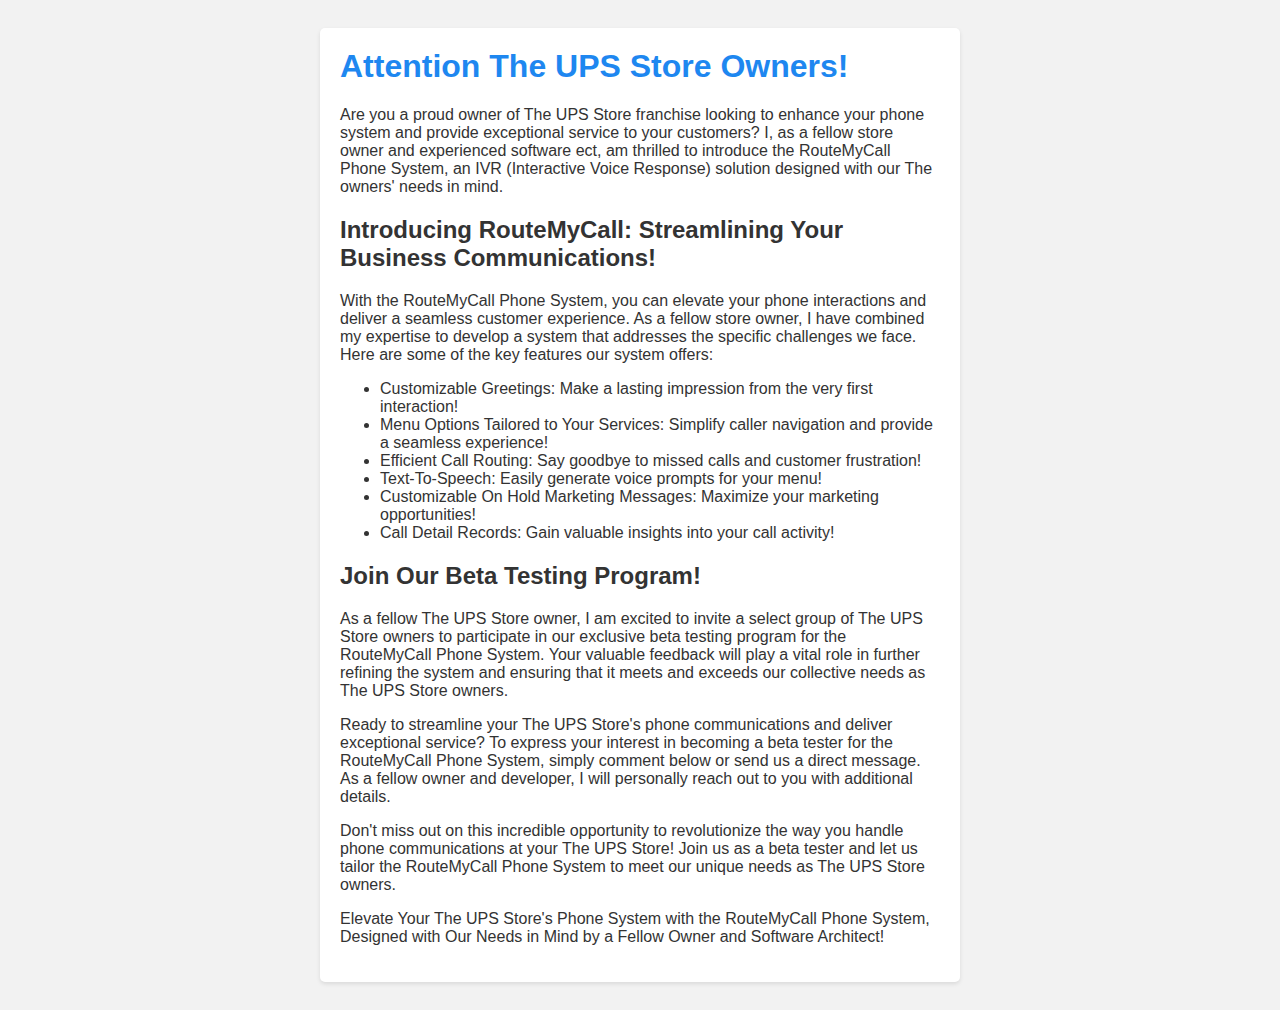
==== tupss.html @ fe7bdd00 "Update tupss.html" ====
<!DOCTYPE html>
<html lang="en">
<head>
  <meta charset="UTF-8">
  <meta name="viewport" content="width=device-width, initial-scale=1.0">
  <title>RouteMyCall - Beta Testing Program</title>
  <style>
    /* Add your custom CSS styling here */
    /* For example: */
    body {
      font-family: Arial, sans-serif;
      background-color: #f2f2f2;
      color: #333333;
      padding: 20px;
    }
    .container {
      max-width: 600px;
      margin: 0 auto;
      background-color: #ffffff;
      padding: 20px;
      border-radius: 5px;
      box-shadow: 0 2px 4px rgba(0, 0, 0, 0.1);
    }
    h1 {
      color: #1e87f0;
      margin-top: 0;
    }
    /* Add more custom styling as needed */
  </style>
</head>
<body>
  <div class="container">
    <h1>Attention The UPS Store Owners!</h1>
    <p>Are you a proud owner of The UPS Store franchise looking to enhance your phone system and provide exceptional service to your customers? I, as a fellow store owner and experienced software 
      ect, am thrilled to introduce the RouteMyCall Phone System, an IVR (Interactive Voice Response) solution designed with our The 
      owners' needs in mind.</p>
    <h2>Introducing RouteMyCall: Streamlining Your Business Communications!</h2>
    <p>With the RouteMyCall Phone System, you can elevate your phone interactions and deliver a seamless customer experience. As a fellow store owner, I have combined my expertise to develop a system that addresses the specific challenges we face. Here are some of the key features our system offers:</p>
    <ul>
      <li>Customizable Greetings: Make a lasting impression from the very first interaction!</li>
      <li>Menu Options Tailored to Your Services: Simplify caller navigation and provide a seamless experience!</li>
      <li>Efficient Call Routing: Say goodbye to missed calls and customer frustration!</li>
      <li>Text-To-Speech: Easily generate voice prompts for your menu!</li>
      <li>Customizable On Hold Marketing Messages: Maximize your marketing opportunities!</li>
      <li>Call Detail Records: Gain valuable insights into your call activity!</li>
    </ul>
    <h2>Join Our Beta Testing Program!</h2>
    <p>As a fellow The UPS Store owner, I am excited to invite a select group of The UPS Store owners to participate in our exclusive beta testing program for the RouteMyCall Phone System. Your valuable feedback will play a vital role in further refining the system and ensuring that it meets and exceeds our collective needs as The UPS Store owners.</p>
    <p>Ready to streamline your The UPS Store's phone communications and deliver exceptional service? To express your interest in becoming a beta tester for the RouteMyCall Phone System, simply comment below or send us a direct message. As a fellow owner and developer, I will personally reach out to you with additional details.</p>
    <p>Don't miss out on this incredible opportunity to revolutionize the way you handle phone communications at your The UPS Store! Join us as a beta tester and let us tailor the RouteMyCall Phone System to meet our unique needs as The UPS Store owners.</p>
    <p>Elevate Your The UPS Store's Phone System with the RouteMyCall Phone System, Designed with Our Needs in Mind by a Fellow Owner and Software Architect!</p>
  </div>
</body>
</html>
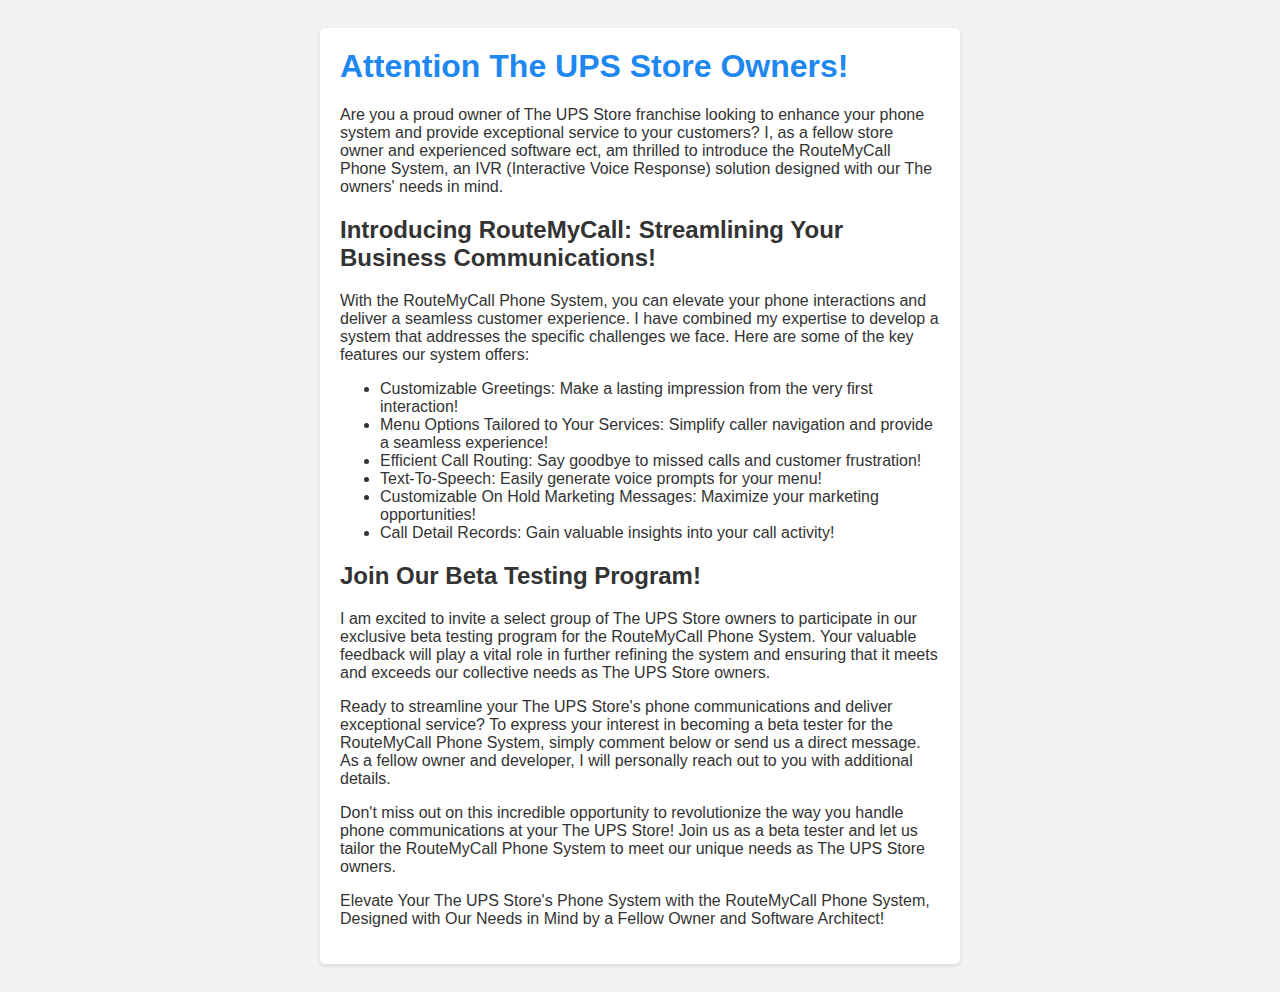
==== commit becb67f8: "Update tupss.html" ====
--- a/tupss.html
+++ b/tupss.html
@@ -35,7 +35,7 @@
       ect, am thrilled to introduce the RouteMyCall Phone System, an IVR (Interactive Voice Response) solution designed with our The 
       owners' needs in mind.</p>
     <h2>Introducing RouteMyCall: Streamlining Your Business Communications!</h2>
-    <p>With the RouteMyCall Phone System, you can elevate your phone interactions and deliver a seamless customer experience. As a fellow store owner, I have combined my expertise to develop a system that addresses the specific challenges we face. Here are some of the key features our system offers:</p>
+    <p>With the RouteMyCall Phone System, you can elevate your phone interactions and deliver a seamless customer experience. I have combined my expertise to develop a system that addresses the specific challenges we face. Here are some of the key features our system offers:</p>
     <ul>
       <li>Customizable Greetings: Make a lasting impression from the very first interaction!</li>
       <li>Menu Options Tailored to Your Services: Simplify caller navigation and provide a seamless experience!</li>
@@ -45,7 +45,7 @@
       <li>Call Detail Records: Gain valuable insights into your call activity!</li>
     </ul>
     <h2>Join Our Beta Testing Program!</h2>
-    <p>As a fellow The UPS Store owner, I am excited to invite a select group of The UPS Store owners to participate in our exclusive beta testing program for the RouteMyCall Phone System. Your valuable feedback will play a vital role in further refining the system and ensuring that it meets and exceeds our collective needs as The UPS Store owners.</p>
+    <p>I am excited to invite a select group of The UPS Store owners to participate in our exclusive beta testing program for the RouteMyCall Phone System. Your valuable feedback will play a vital role in further refining the system and ensuring that it meets and exceeds our collective needs as The UPS Store owners.</p>
     <p>Ready to streamline your The UPS Store's phone communications and deliver exceptional service? To express your interest in becoming a beta tester for the RouteMyCall Phone System, simply comment below or send us a direct message. As a fellow owner and developer, I will personally reach out to you with additional details.</p>
     <p>Don't miss out on this incredible opportunity to revolutionize the way you handle phone communications at your The UPS Store! Join us as a beta tester and let us tailor the RouteMyCall Phone System to meet our unique needs as The UPS Store owners.</p>
     <p>Elevate Your The UPS Store's Phone System with the RouteMyCall Phone System, Designed with Our Needs in Mind by a Fellow Owner and Software Architect!</p>
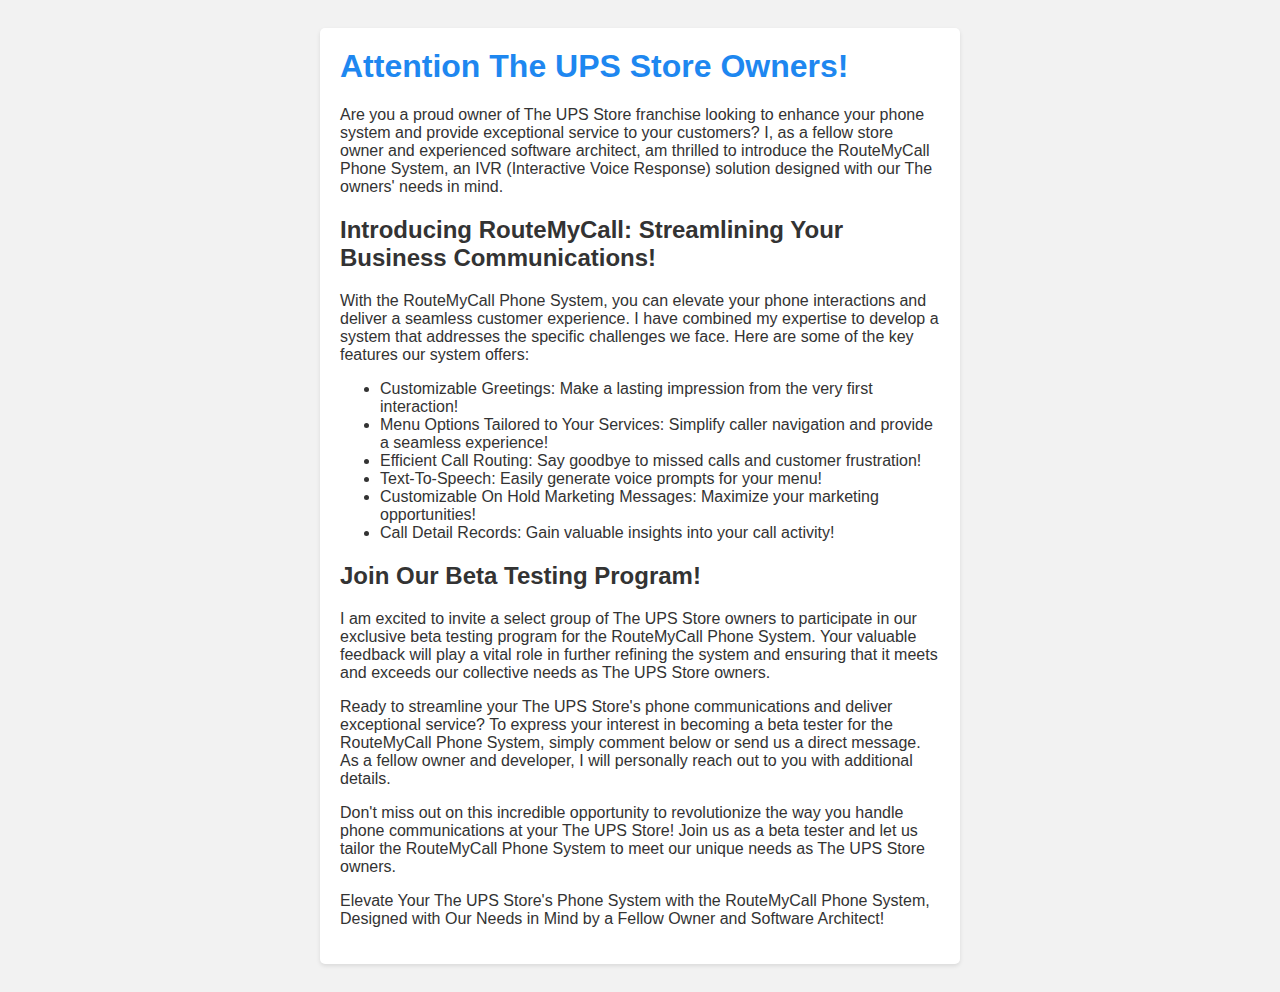
==== commit 0626b32c: "Update tupss.html" ====
--- a/tupss.html
+++ b/tupss.html
@@ -32,7 +32,7 @@
   <div class="container">
     <h1>Attention The UPS Store Owners!</h1>
     <p>Are you a proud owner of The UPS Store franchise looking to enhance your phone system and provide exceptional service to your customers? I, as a fellow store owner and experienced software 
-      ect, am thrilled to introduce the RouteMyCall Phone System, an IVR (Interactive Voice Response) solution designed with our The 
+      architect, am thrilled to introduce the RouteMyCall Phone System, an IVR (Interactive Voice Response) solution designed with our The 
       owners' needs in mind.</p>
     <h2>Introducing RouteMyCall: Streamlining Your Business Communications!</h2>
     <p>With the RouteMyCall Phone System, you can elevate your phone interactions and deliver a seamless customer experience. I have combined my expertise to develop a system that addresses the specific challenges we face. Here are some of the key features our system offers:</p>
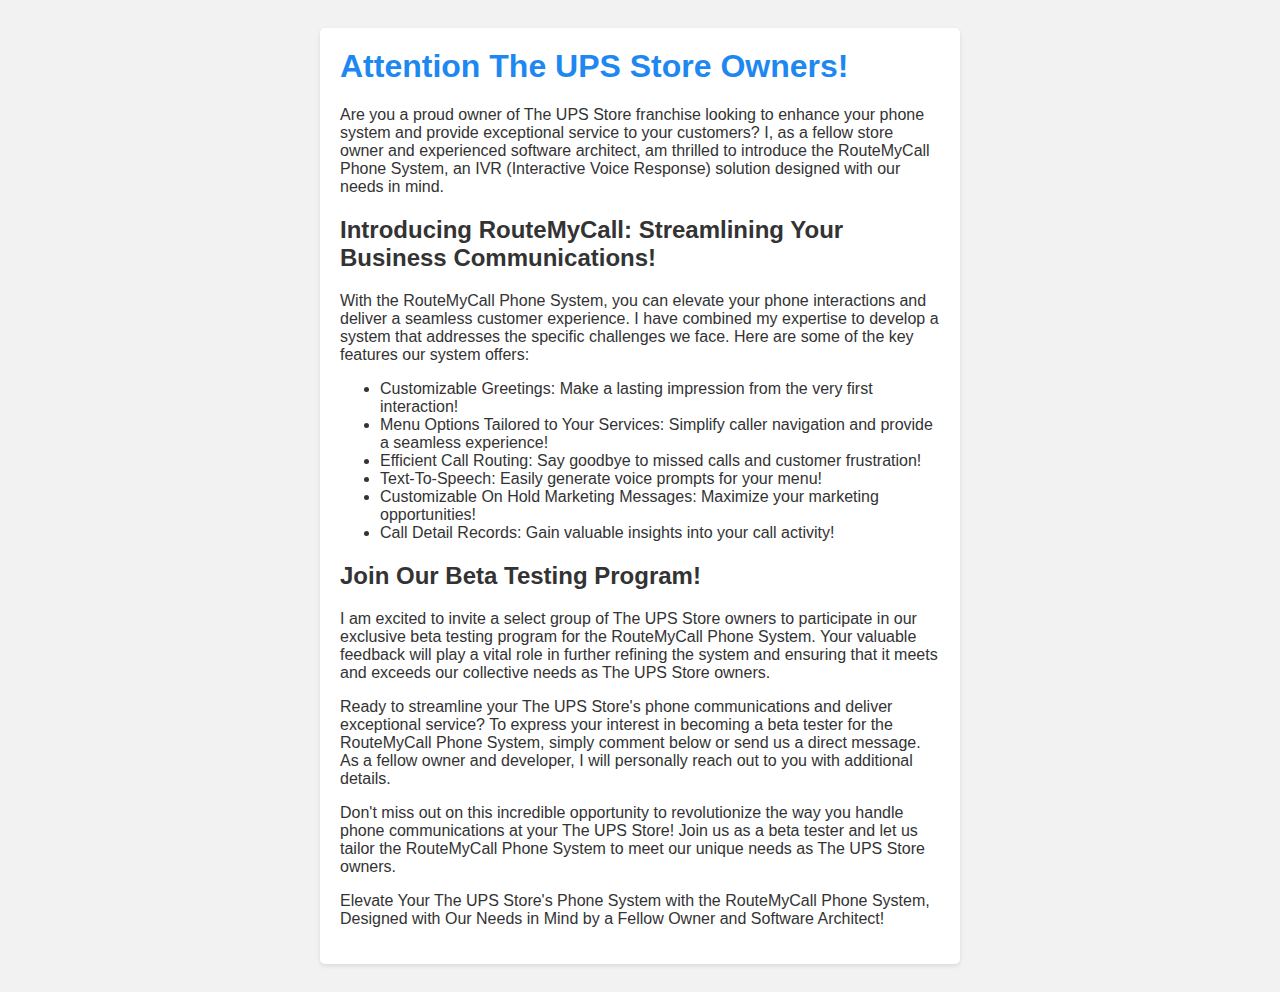
==== commit d018fa02: "Update tupss.html" ====
--- a/tupss.html
+++ b/tupss.html
@@ -32,8 +32,7 @@
   <div class="container">
     <h1>Attention The UPS Store Owners!</h1>
     <p>Are you a proud owner of The UPS Store franchise looking to enhance your phone system and provide exceptional service to your customers? I, as a fellow store owner and experienced software 
-      architect, am thrilled to introduce the RouteMyCall Phone System, an IVR (Interactive Voice Response) solution designed with our The 
-      owners' needs in mind.</p>
+      architect, am thrilled to introduce the RouteMyCall Phone System, an IVR (Interactive Voice Response) solution designed with our needs in mind.</p>
     <h2>Introducing RouteMyCall: Streamlining Your Business Communications!</h2>
     <p>With the RouteMyCall Phone System, you can elevate your phone interactions and deliver a seamless customer experience. I have combined my expertise to develop a system that addresses the specific challenges we face. Here are some of the key features our system offers:</p>
     <ul>
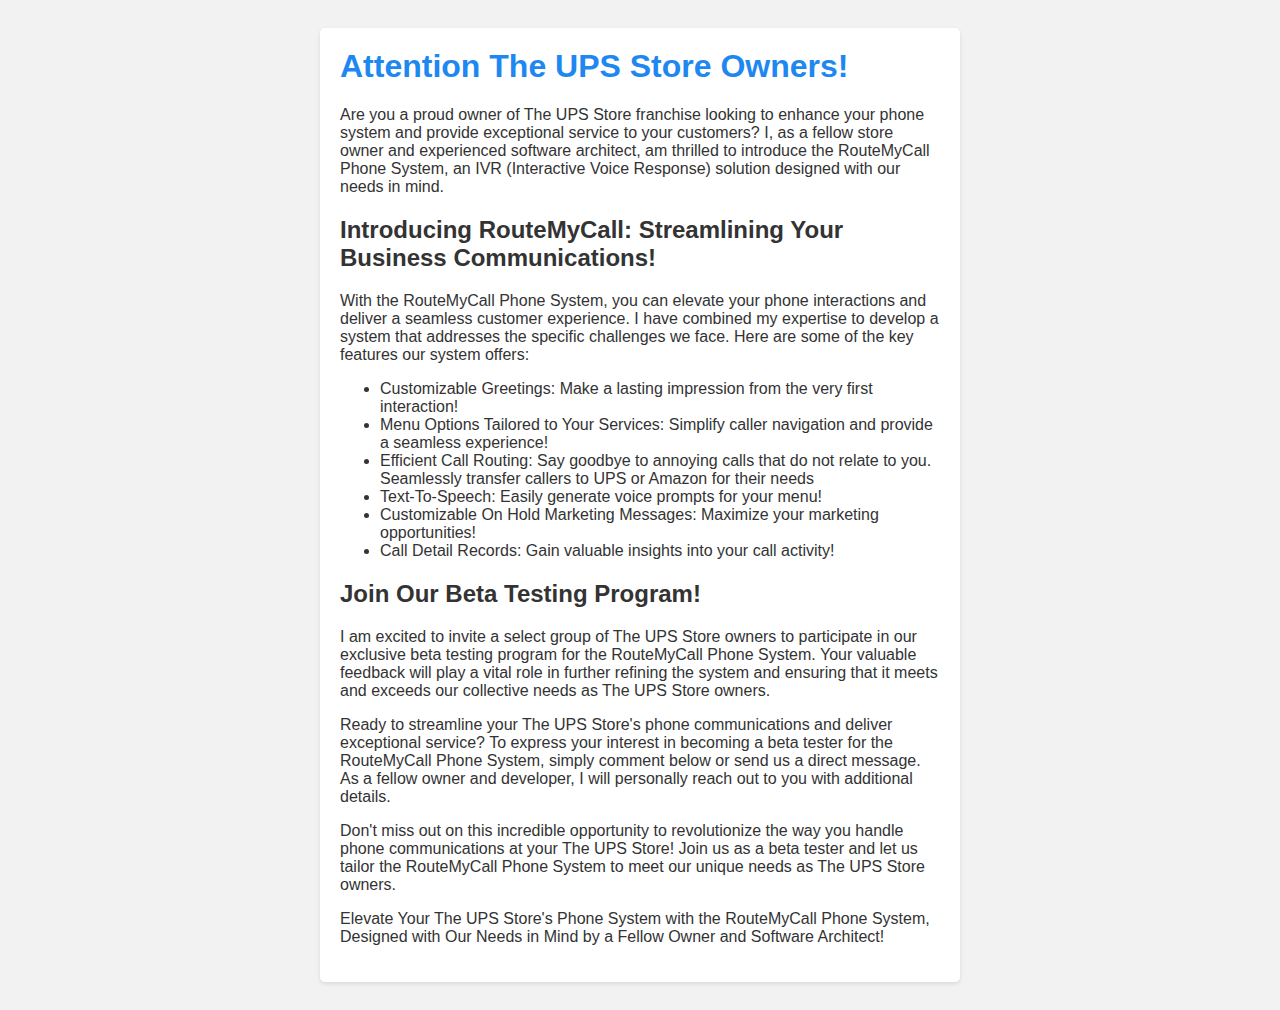
==== commit 14b7bfdf: "Update tupss.html" ====
--- a/tupss.html
+++ b/tupss.html
@@ -38,7 +38,7 @@
     <ul>
       <li>Customizable Greetings: Make a lasting impression from the very first interaction!</li>
       <li>Menu Options Tailored to Your Services: Simplify caller navigation and provide a seamless experience!</li>
-      <li>Efficient Call Routing: Say goodbye to missed calls and customer frustration!</li>
+      <li>Efficient Call Routing: Say goodbye to annoying calls that do not relate to you. Seamlessly transfer callers to UPS or Amazon for their needs</li>
       <li>Text-To-Speech: Easily generate voice prompts for your menu!</li>
       <li>Customizable On Hold Marketing Messages: Maximize your marketing opportunities!</li>
       <li>Call Detail Records: Gain valuable insights into your call activity!</li>
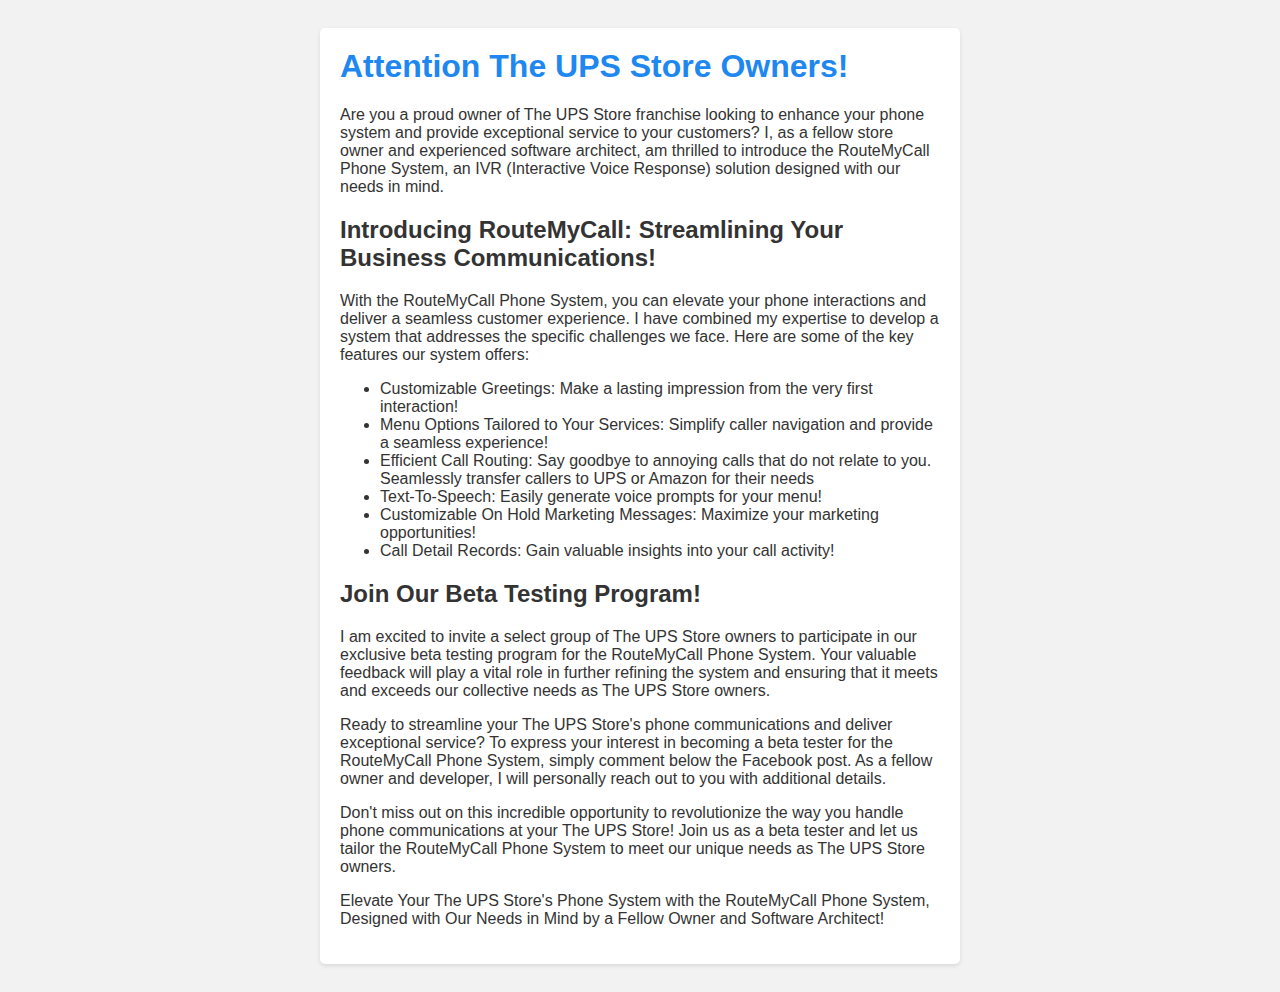
==== commit 5c6dfbc9: "Update tupss.html" ====
--- a/tupss.html
+++ b/tupss.html
@@ -45,7 +45,7 @@
     </ul>
     <h2>Join Our Beta Testing Program!</h2>
     <p>I am excited to invite a select group of The UPS Store owners to participate in our exclusive beta testing program for the RouteMyCall Phone System. Your valuable feedback will play a vital role in further refining the system and ensuring that it meets and exceeds our collective needs as The UPS Store owners.</p>
-    <p>Ready to streamline your The UPS Store's phone communications and deliver exceptional service? To express your interest in becoming a beta tester for the RouteMyCall Phone System, simply comment below or send us a direct message. As a fellow owner and developer, I will personally reach out to you with additional details.</p>
+    <p>Ready to streamline your The UPS Store's phone communications and deliver exceptional service? To express your interest in becoming a beta tester for the RouteMyCall Phone System, simply comment below the Facebook post. As a fellow owner and developer, I will personally reach out to you with additional details.</p>
     <p>Don't miss out on this incredible opportunity to revolutionize the way you handle phone communications at your The UPS Store! Join us as a beta tester and let us tailor the RouteMyCall Phone System to meet our unique needs as The UPS Store owners.</p>
     <p>Elevate Your The UPS Store's Phone System with the RouteMyCall Phone System, Designed with Our Needs in Mind by a Fellow Owner and Software Architect!</p>
   </div>
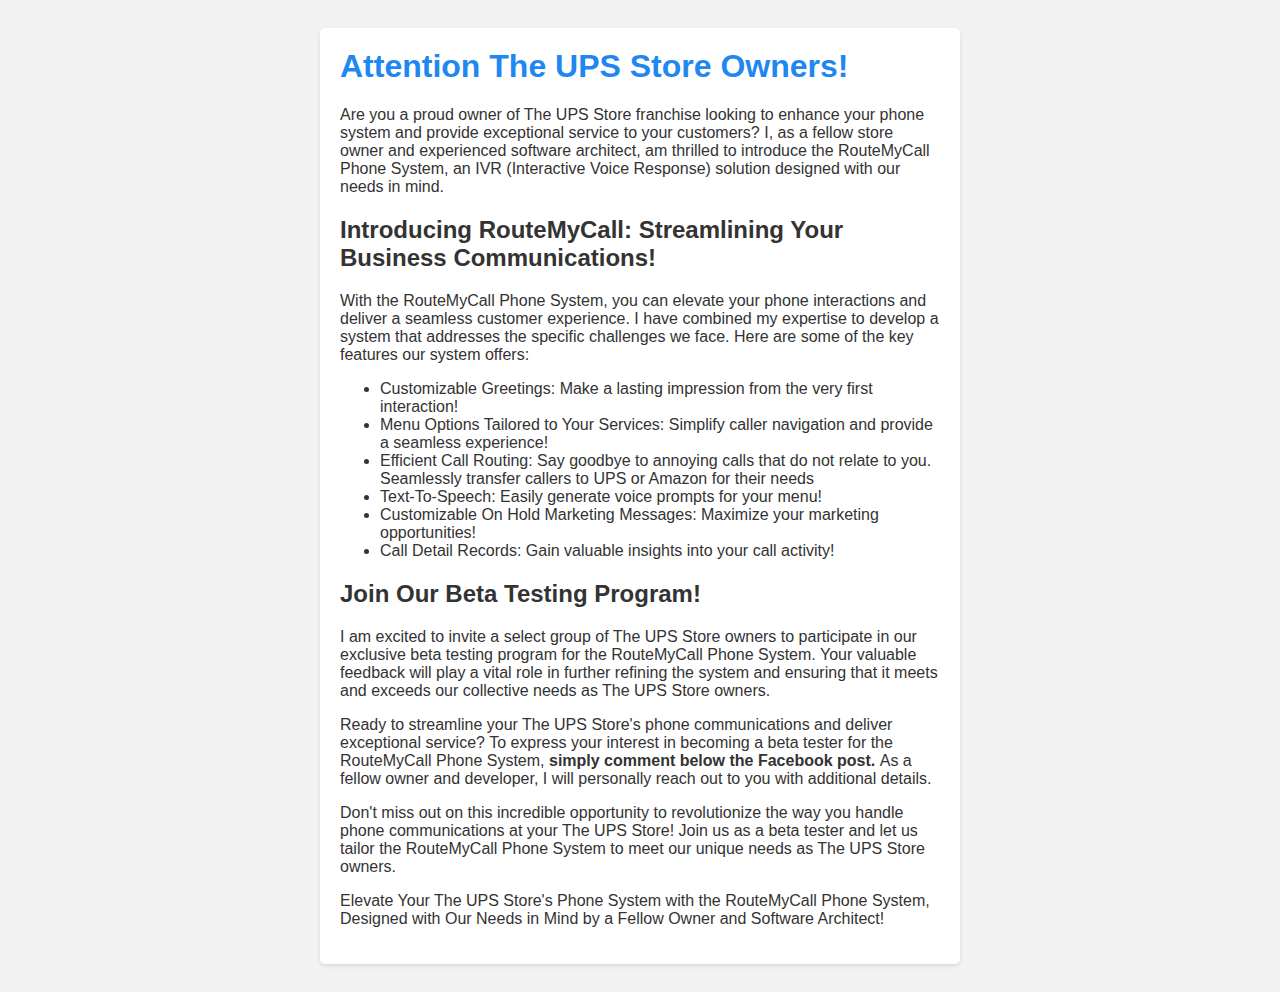
==== commit b1e461dc: "Update tupss.html" ====
--- a/tupss.html
+++ b/tupss.html
@@ -45,7 +45,7 @@
     </ul>
     <h2>Join Our Beta Testing Program!</h2>
     <p>I am excited to invite a select group of The UPS Store owners to participate in our exclusive beta testing program for the RouteMyCall Phone System. Your valuable feedback will play a vital role in further refining the system and ensuring that it meets and exceeds our collective needs as The UPS Store owners.</p>
-    <p>Ready to streamline your The UPS Store's phone communications and deliver exceptional service? To express your interest in becoming a beta tester for the RouteMyCall Phone System, simply comment below the Facebook post. As a fellow owner and developer, I will personally reach out to you with additional details.</p>
+    <p>Ready to streamline your The UPS Store's phone communications and deliver exceptional service? To express your interest in becoming a beta tester for the RouteMyCall Phone System, <strong>simply comment below the Facebook post. </strong> As a fellow owner and developer, I will personally reach out to you with additional details.</p>
     <p>Don't miss out on this incredible opportunity to revolutionize the way you handle phone communications at your The UPS Store! Join us as a beta tester and let us tailor the RouteMyCall Phone System to meet our unique needs as The UPS Store owners.</p>
     <p>Elevate Your The UPS Store's Phone System with the RouteMyCall Phone System, Designed with Our Needs in Mind by a Fellow Owner and Software Architect!</p>
   </div>
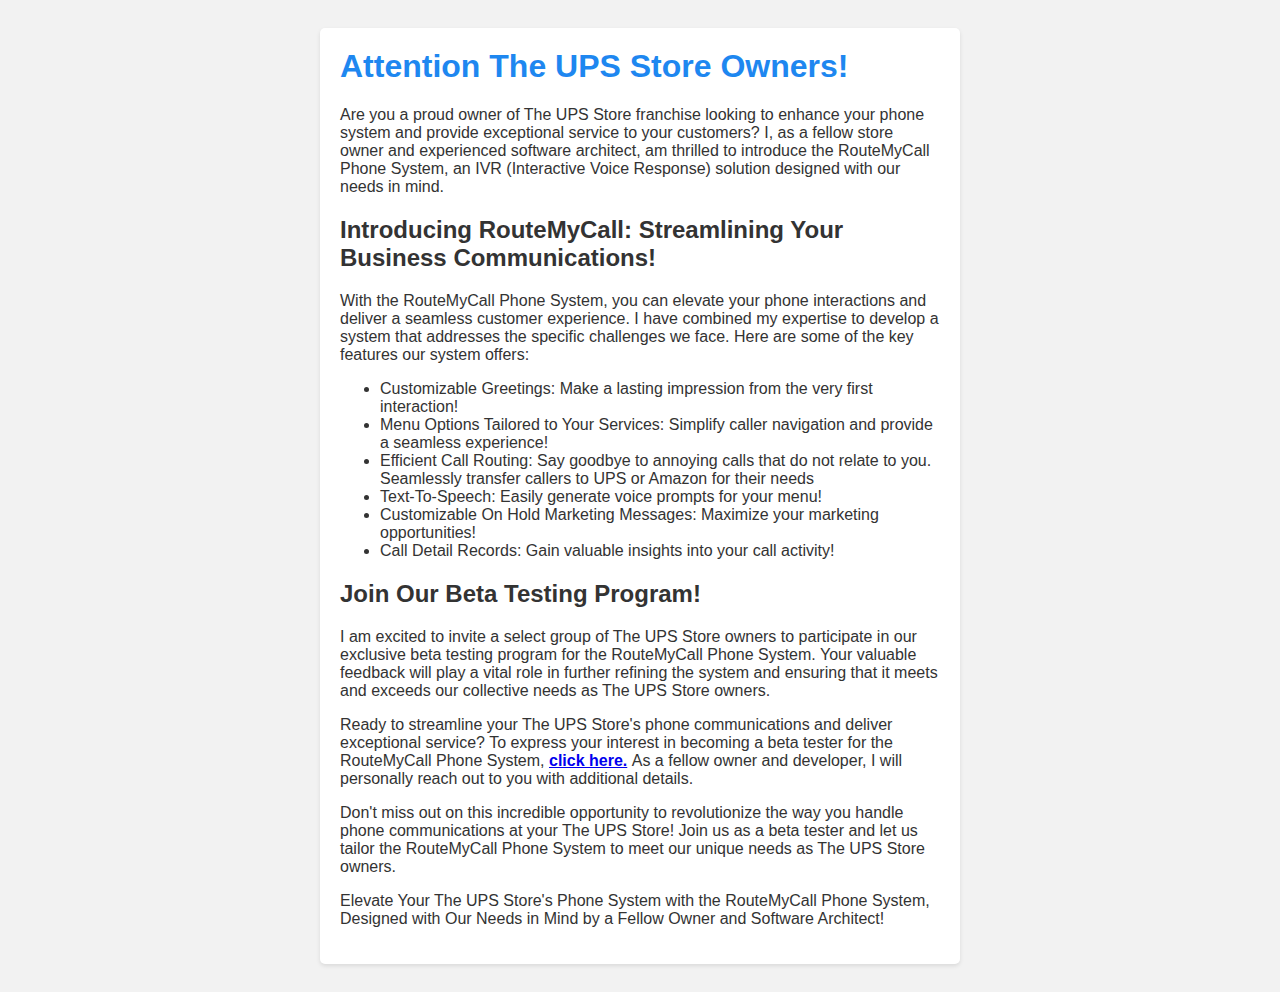
==== commit 69b9fd0a: "Update tupss.html" ====
--- a/tupss.html
+++ b/tupss.html
@@ -45,7 +45,7 @@
     </ul>
     <h2>Join Our Beta Testing Program!</h2>
     <p>I am excited to invite a select group of The UPS Store owners to participate in our exclusive beta testing program for the RouteMyCall Phone System. Your valuable feedback will play a vital role in further refining the system and ensuring that it meets and exceeds our collective needs as The UPS Store owners.</p>
-    <p>Ready to streamline your The UPS Store's phone communications and deliver exceptional service? To express your interest in becoming a beta tester for the RouteMyCall Phone System, <strong>simply comment below the Facebook post. </strong> As a fellow owner and developer, I will personally reach out to you with additional details.</p>
+    <p>Ready to streamline your The UPS Store's phone communications and deliver exceptional service? To express your interest in becoming a beta tester for the RouteMyCall Phone System, <strong><a href="https://forms.gle/TB7tu92bJZ3Xt81B7">click here.</a> </strong> As a fellow owner and developer, I will personally reach out to you with additional details.</p>
     <p>Don't miss out on this incredible opportunity to revolutionize the way you handle phone communications at your The UPS Store! Join us as a beta tester and let us tailor the RouteMyCall Phone System to meet our unique needs as The UPS Store owners.</p>
     <p>Elevate Your The UPS Store's Phone System with the RouteMyCall Phone System, Designed with Our Needs in Mind by a Fellow Owner and Software Architect!</p>
   </div>
